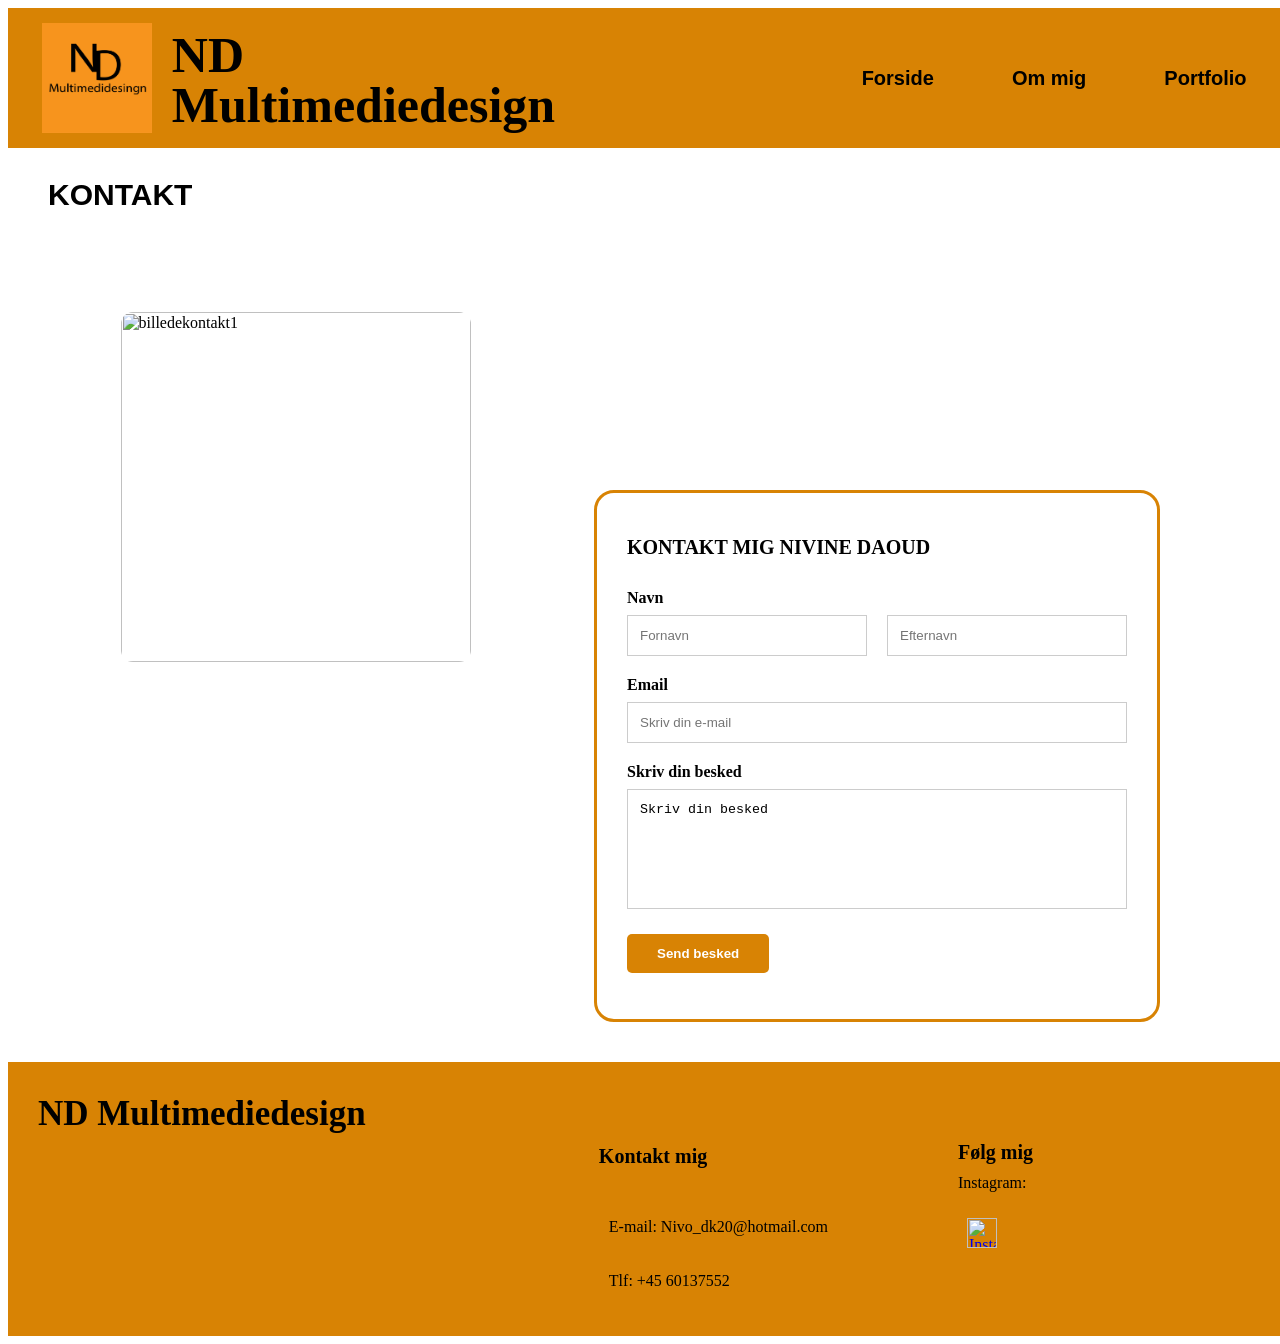
==== Kontakt.html @ e9964dfb "tilfør HTML OG CSS" ====
<html>
<head>
    <meta charset="UTF-8">
    
    <title>Kontakt</title>
    <link rel="stylesheet" href="index.css">
    
</head>
<body>
<div>



  
<div class="box1">


   <img src="logo2.png" alt="logo" class="logo">

<div class="mineOverskrift">

    <h1>ND Multimediedesign</h1>

</div>


    <nav class="menu">
    <a href="index.html">Forside</a>
    <a href="ommig.html">Om mig</a>
    <a href="Portfolio.html">Portfolio</a>
    <a href="Kontakt.html">Kontakt</a>

</nav>


</div>





<div class="textkontakt">
    <h1>KONTAKT </h1>
</div>


<div class="billedekontakt">
  <img src="BILLEDE12.jpg" alt="billedekontakt1" class="billedekontakt1">
</div>

<div class="contact-form">
    <h1>KONTAKT MIG NIVINE DAOUD</h1>

    <form>
        <label>Navn</label>
        <div class="Name-box">
            <input type="text" placeholder="Fornavn">
            <input type="text" placeholder="Efternavn">
        </div>
        

        <label>Email</label>
        <input type="Email" placeholder="Skriv din e-mail">

        <label>Skriv din besked</label>
        <textarea placeholder="">Skriv din besked</textarea>

        
        <button type="Send besked">Send besked</button>
    </form>
</div>


<div class="underfooter">

<div class="underskrifttilforsiden">
    <h1>ND Multimediedesign</h1>
  </div>

  <div class="Kontaktmig">
    <h1>Kontakt mig</h1>
    <p>E-mail: Nivo_dk20@hotmail.com</p>
    <p>Tlf: +45 60137552</p>
  </div>

  <div class="Følgmig">
    <h1>Følg mig</h1>
    <P>Instagram:</P>

    <a href="https://www.instagram.com/nivo.da/" target="_blank">
        <img src="instagramlogo.png" alt="Instagram" class="instagramlogo1">
    </a>
  </div>

</body>
</html>
---- index.css ----
.box1 {
  background-color: rgb(216, 131, 4);
  width: 1425px;
  height: 140px;
  padding: 34px;
  box-sizing: border-box;
  display: flex;
  align-items: center;
  justify-content: space-between;
  
    
}

.logo {
    width: 110px;
    height: auto;
}

.mineoverskrift h1{
    width: 120px;
    margin-left: -190px;
    font-size: 50px;
    padding-top: -55px;
    line-height: 1;
}



.underfooter{
    background-color: rgb(216, 131, 4);
    width: 1380px;
    padding: 30px;
    margin-top: 400px;
    display: flex;
    justify-content: space-between;
    align-items: center;
    flex-wrap: wrap;
    
}


.container{
    display: flex;
    flex-direction: column;
    align-items: center;
    gap: 40px;
}

.menu {
    display: flex;
  justify-content: center;
  gap: 8px;
  padding-left: 220px;
  
  
}


.menu a {
    color: black;
    text-decoration: none;
     font-size: 20px;
     font-family: Arial, sans-serif;
     font-weight: bold;
     margin-left: 70px;
     
    
}



.overskrifttilforsiden h1{
    font-size: 32px;
    margin-left: 80px;
    margin-top: 40px;
   
}


.underskrifttilforsiden{
    text-align: center;
    margin-top: -170px;
}

.underskrifttilforsiden h1{
    font-size: 35px;
    margin: 0;
}


.Kontaktmig h1{
font-size: 20px;
margin-left: 120px;
padding-top: 40px;
}

.Kontaktmig p{
  margin-left: 130px;
  margin-right: 590px;
  padding-top: 20px;
  
  
}



.Følgmig h1{
 font-size: 20px;
margin-left: 920px;
margin-top: -165px;


}


.Følgmig p{
  margin-left: 920px;
  margin-right: 390px;
  margin-top: -20px;


}




.instagramlogo1{ 
    width: 30px;
    margin-left: 929px;
    margin-top: 10px;
    
}





.Tankeboble1 {
  width: 360px;
  margin-top:80px;  
  padding-left: 130px;
  
}


.Tankeboble2 {
  width: 360px;
  margin-top: -190px; 
  margin-right: 400px;
}

.Tankeboble3 {
 width: 360px;
 margin-top: -360px;
 margin-left: 490px;
  
  
  
}


.boble1 p{
 position: absolute;
  top: 200px;
  left: 190px;
 width: 200px;
 font-size: 13px;

    
}

.boble2 p{
position: absolute;
 top: -80px;
 left: 50px;
 width: 230px;
 font-size: 13px;

}


.boble3 p{
    position: absolute;
    top: -260px;
  left: 540px;
   width: 240px;
   font-size: 13px;
 
}


.boble1 {

    position: relative;
}


.boble1 h5 {
    position: absolute;
    top: 150px;
    font-size: 16px;
    margin-left: 180px;
}

.boble2 {

    position: relative;
}

.boble2 h5 {
     position: absolute;
    top: -120px;
    font-size: 16px;
    margin-left: 50px;
}


.boble3 {

    position: relative;
}

.boble3 h5 {
     position: absolute;
    top: -290px;
    font-size: 16px;
    margin-left: 550px;
    
}


.textommigselv h1{
    font-family: Arial, sans-serif;
    font-size: 30px;
    font-weight: bold;
    margin-left: 40px;
    margin-top: 40px;

}

.textommineprojekter h1{
    font-family: Arial, sans-serif;
    font-size: 30px;
    font-weight: bold;
    margin-left: 40px;
    margin-top: 40px;

}



.textkontakt h1{
    font-family: Arial, sans-serif;
    font-size: 30px;
    font-weight: bold;
    margin-left: 40px;
    margin-top: 30px;

}



.oplysningommig{
    width: 745px;
    background-color: white;
    border: 3px solid rgb(216, 131, 4);
    border-radius: 20px;
    padding: 20px;
    box-sizing: border-box;

    margin-left: 25px;
    margin-top: 25px;
}

.oplysningommig h1{
    font-family: Arial, Helvetica, sans-serif;
    font-size: 18px;
    text-align: center;
    margin-bottom: 15px;
   margin-right: 570px;
}

.oplysningommig p{
    font-family: Arial, Helvetica, sans-serif;
    line-height: 1.6;
    font-size: 12px;
    text-align: left;
    margin-top: -10px;
    margin-left: 5px;
}



.oplysningommig2{
    width: 745px;
    background-color: white;
    border: 3px solid rgb(216, 131, 4);
    border-radius: 20px;
    padding: 10px;
    box-sizing: border-box;

    margin-left: 25px;
    margin-top: 25px;
}

.oplysningommig2 h1{
    font-family: Arial, Helvetica, sans-serif;
    font-size: 18px;
    text-align: center;
   margin-right: 446px;
}

.oplysningommig2 p{
    font-family: Arial, Helvetica, sans-serif;
    line-height: 1.6;
    font-size: 12px;
    text-align: left;
    margin-top: -20px;
}


.oplysningommig3{
     width: 745px;
    background-color: white;
    border: 3px solid rgb(216, 131, 4);
    border-radius: 20px;
    padding: 10px;
    box-sizing: border-box;

    margin-left: 25px;
    margin-top: 25px;
}

.oplysningommig3 h1{
    font-family: Arial, Helvetica, sans-serif;
    font-size: 18px;
    text-align: center;
    margin-right: 546px;

}

.oplysningommig3 p{
    font-family: Arial, Helvetica, sans-serif;
    line-height: 1.6;
    font-size: 12px;
    text-align: left;
    margin-top: -20px;
}




.oplysningommig4{
    width: 745px;
    background-color: white;
    border: 3px solid rgb(216, 131, 4);
    border-radius: 20px;
    padding: 10px;
    box-sizing: border-box;

    margin-left: 25px;
    margin-top: 25px;
}

.oplysningommig4 h1{
    font-family: Arial, Helvetica, sans-serif;
    font-size: 18px;
    text-align: center;
   margin-right: 620px;
}

.oplysningommig4 p{
    font-family: Arial, Helvetica, sans-serif;
    line-height: 1.6;
    font-size: 12px;
    text-align: left;
    margin-top: -20px;

}



.oplysningommig5{
    width: 745px;
    background-color: white;
    border: 3px solid rgb(216, 131, 4);
    border-radius: 20px;
    padding: 10px;
    box-sizing: border-box;

    margin-left: 25px;
    margin-top: 25px;
}

.oplysningommig5 h1{
    font-family: Arial, Helvetica, sans-serif;
    font-size: 18px;
    text-align: center;
   margin-right: 620px;
}

.oplysningommig5 p{
    font-family: Arial, Helvetica, sans-serif;
    line-height: 1.6;
    font-size: 12px;
    text-align: left;
    margin-top: -20px;
   
}



.billedeafmig1{
    width: 220px;
    margin-left: 70px;
    margin-top: 30px;
    border-radius: 20px;
    border: 6px solid rgb(216, 131, 4);
}



.OMMINPORTFOLIO p {
  font-family: Helvetica, sans-serif; 
  font-size: 14px;
  line-height: 1.2;
  color: #333;
  font-weight: 300px;
  padding-top: -53px;
  margin-left: 30px;
  width: 1100px;
  
}




.nyheder1{
    width: 180px;
    border-radius: 15px;
    transition: 0.3s;
     border: 3px solid rgb(216, 131, 4);
     margin-left: 120px;
}

.nyheder1:hover{
    transform: scale(1.3);
}




.figma p{
    margin-top: 23px;
    font-size: 13px;
    line-height: 1.2;
    margin-left: 115px;
    font-family: Helvetica, sans-serif;
    width: 330px;
    

}


.nøglering1{
    width: 100px;
    border-radius: 12px;
    transition: 0.3s;
     border: 3px solid rgb(216, 131, 4);
}

.nøglering1:hover{
    transform: scale(1.1);
}

.FABlab{
    position: relative;
    margin-left: 170px;
    margin-top: 30px;
    width: 250px;

   
}

.FABlab p{
    position: relative;
    margin-top: 20px;
    font-size: 13px;
    line-height: 1.2;
    margin-left: -100px;
    font-family: Helvetica, sans-serif;
}


.illustratordesign{
    width: 150px;
    margin-left: 570px;
  
   
}

.billede2{
    width: 130px;
    border-radius: 15px;
    transition: 0.3s;
     border: 3px solid rgb(216, 131, 4);
     margin-top: -490px;
    
    
  
}

.billede2:hover{
    transform: scale(1.3);
   
}

.illustratordesign p{
    margin-top: -340px;
    font-size: 13px;
    line-height: 1.2;
   margin-left: 4px;
   font-family: Helvetica, sans-serif;
   width: 330px;
    
}

.tekst1{
    width: 180px;
    border-radius: 15px;
    transition: 0.3s;
     border: 3px solid rgb(216, 131, 4);
     margin-top: -20px;
   
}

.tekst1:hover{
    transform: scale(1.3);
}

.arbejdemedtekst p{
    margin-top: 20px;
    font-size: 13px;
    line-height: 1.2;
    font-family: Helvetica, sans-serif;
}

.video-projekt{
    margin-left: 550px;
    margin-top: -230px;
    width: 200px;
     
}

.video-projekt video{
    width: 200px;
    border-radius: 15px;
     border: 3px solid rgb(216, 131, 4);
}

.video-projekt p{
    margin-top: 15px;
    font-size: 13px;
    line-height: 1.2;
    margin-left: -40px;
    font-family: Helvetica, sans-serif;
}


.video-projekt1{
    margin-left: 980px;
    margin-top: -420px;
    width: 200px;
}

.video-projekt1 video{
    width: 200px;
    border-radius: 15px;
    margin-top: 220px;
     border: 3px solid rgb(216, 131, 4);
}

.video-projekt1 p{
    margin-top: 15px;
    font-size: 13px;
    line-height: 1.2;
    margin-left: -38px;
    font-family: Helvetica, sans-serif;
}



.arbejdemedtekst{
    margin-left: 120px;
    margin-top: -450px;
    width: 250px;
    margin-left: 1000px;
}



.billedekontakt {
    display: flex;
    justify-content: center;
    margin-top: 100px;
    margin-right: 689px;


}

.billedekontakt1 {
    width: 350px;
    height: auto;
    border-radius: 12px;
    
}



.contact-form {
    width: 500px;
    padding: 30px;
    background: white;
    border: 2px solid black;
    border-radius: 20px;
    position: absolute;
    top: 490px;
    right: 120px;
    border: 3px solid rgb(216, 131, 4);
   
   
}



h1 {
    font-size: 20px;
    margin-bottom: 30px;
}

label {
    display: block;
    margin-top: 20px;
    margin-bottom: 8px;
    font-weight: bold;
}

.name-box {
    display: flex;
    gap: 20px;
}

.name-box input {
    width: 240px;
}

input,
textarea {
    width: 100%;
    padding: 12px;
    border: 1px solid #ccc;
    box-sizing: border-box;
}

textarea {
    height: 120px;
    resize: none;
}

button {
    margin-top: 25px;
    background: rgb(216, 131, 4);
    color: white;
    border: none;
    padding: 12px 30px;
    cursor: pointer;
    border-radius: 5px;
    font-weight: bold;
   
}

button:hover {
    opacity: 0.9;
}





@media (max-width: 768px) {

.box1{
    width: 375px;
    padding: 10px;
    display: flex;
    flex-direction: column;
    align-items: center;
    gap: 10px;
}

.logo{
   width: 90px;
    
}

.mineoverskrift h1{
    font-size: 28px;
    text-align: center;
    margin-top: 0;
    margin-right: 0;
}



.menu{
display:flex;
justify-content:center;
flex-wrap:wrap;
gap:10px;
margin:10px 0;
}

.menu a {
    color: black;
    text-decoration: none;
    font-size: 12px;
    font-family: Arial, sans-serif;
    font-weight: bold;
    white-space: nowrap;
    
}

.overskrifttilforsiden h1{
    font-size: 50px;
    margin-top: 20px;
   margin-left: 130px;
}

.container{
    display: flex;
    flex-direction: column;
    align-items: center;
    gap: 30px;
}

.underfooter{
    background-color: rgb(216, 131, 4);
    width: 1380px;
    padding: 30px;
    margin-top: 1045px;
    display: flex;
    justify-content: space-between;
    align-items: center;
    flex-wrap: wrap;
    
}


.underskrifttilforsiden{
    text-align: center;
    margin-top: -30px;
}

.underskrifttilforsiden h1{
    font-size: 35px;
    margin-left: -270px;
    margin-top: 10px;
}





.Tankeboble1{

    width:180px;
    margin:0 auto;
    padding-left:0;
}


.Tankeboble2{

    width:180px;
    margin:0 auto;
    padding-left:0;
}


.Tankeboble3{

    width:180px;
    margin:0 auto;
    padding-left:0;
}

.boble1{
    position: static;
    display:flex;
    flex-direction:column;
    align-items:center;
    margin:20px auto;
}


.boble2{
    position: static;
    display:flex;
    flex-direction:column;
    align-items:center;
    margin:20px auto;
}
.boble3{
    position: static;
    display:flex;
    flex-direction:column;
    align-items:center;
    margin:20px auto;
}

.boble1 h5{
    position:absolute;
    font-size:12px;
    margin:0;
    top:40px;
    left:50px;
}



.boble2 h5{
    position:absolute;
    font-size:12px;
    margin:0;
    top:40px;
    left:50px;
}


.boble3 h5{
    position:absolute;
    font-size:12px;
    margin:0;
    top:40px;
    left:50px;

}

.boble1 p{
    position:absolute;
    width:110px;
    font-size:8px;
    line-height:1.3;
    top:65px;
    left:35px;
}
.boble2 p{
    position:absolute;
    width:110px;
    font-size:8px;
    line-height:1.3;
    top:65px;
    left:35px;
}
.boble3 p{
    position:absolute;
    width:110px;
    font-size:8px;
    line-height:1.3;
    top:65px;
    left:35px;
}





.textkontakt h1{
    font-size: 30px;
    margin-right: 190px;
    margin-top: 20px;
    text-align: center;

}

.oplysningommig{
    width: 345px;
    background-color: white;
    border: 3px solid rgb(216, 131, 4);
    border-radius: 20px;
    padding: 10px;
    box-sizing: border-box;
     margin-left: 25px;
    margin-top: 25px;
}

.oplysningommig h1{
    font-family: Arial, Helvetica, sans-serif;
    font-size: 18px;
     text-align: center;
    margin-bottom: 15px;
    margin-right: 150px;
}

.oplysningommig p{
    font-family: Arial, Helvetica, sans-serif;
    line-height: 1.6;
    font-size: 12px;
    text-align: left;
    margin-top: 0px;
    margin-left: 5px;
}



.oplysningommig2{
    width: 345px;
    background-color: white;
    border: 3px solid rgb(216, 131, 4);
    border-radius: 20px;
    padding: 10px;
    box-sizing: border-box;
     margin-left: 25px;
    margin-top: 25px;
}

.oplysningommig2 h1{
    font-family: Arial, Helvetica, sans-serif;
    font-size: 18px;
     text-align: center;
    margin-bottom: 15px;
    margin-right: 39px;
}

.oplysningommig2 p{
    font-family: Arial, Helvetica, sans-serif;
    line-height: 1.6;
    font-size: 12px;
    text-align: left;
    margin-top: 0px;
    margin-left: 5px;
}


.oplysningommig3{
    width: 345px;
    background-color: white;
    border: 3px solid rgb(216, 131, 4);
    border-radius: 20px;
    padding: 10px;
    box-sizing: border-box;
     margin-left: 25px;
    margin-top: 25px;
}

.oplysningommig3 h1{
    font-family: Arial, Helvetica, sans-serif;
    font-size: 18px;
     text-align: center;
    margin-bottom: 15px;
    margin-right: 135px;
}

.oplysningommig3 p{
    font-family: Arial, Helvetica, sans-serif;
    line-height: 1.6;
    font-size: 12px;
    text-align: left;
    margin-top: 0px;
    margin-left: 5px;
}



.oplysningommig4{
    width: 345px;
    background-color: white;
    border: 3px solid rgb(216, 131, 4);
    border-radius: 20px;
    padding: 10px;
    box-sizing: border-box;
     margin-left: 25px;
    margin-top: 25px;
}

.oplysningommig4 h1{
    font-family: Arial, Helvetica, sans-serif;
    font-size: 18px;
     text-align: center;
    margin-bottom: 15px;
    margin-right: 165px;
}

.oplysningommig4 p{
    font-family: Arial, Helvetica, sans-serif;
    line-height: 1.6;
    font-size: 12px;
    text-align: left;
    margin-top: 0px;
    margin-left: 5px;
}




.oplysningommig5{
    width: 345px;
    background-color: white;
    border: 3px solid rgb(216, 131, 4);
    border-radius: 20px;
    padding: 10px;
    box-sizing: border-box;
     margin-left: 25px;
    margin-top: 25px;
}

.oplysningommig5 h1{
    font-family: Arial, Helvetica, sans-serif;
    font-size: 18px;
     text-align: center;
    margin-bottom: 15px;
    margin-right: 185px;
}

.oplysningommig5 p{
    font-family: Arial, Helvetica, sans-serif;
    line-height: 1.6;
    font-size: 12px;
    text-align: left;
    margin-top: 0px;
    margin-left: 5px;
}



.billedeafmig1{
    width: 220px;
    margin-left: 70px;
    margin-top: 30px;
    border-radius: 20px;
    border: 6px solid rgb(216, 131, 4);
}




.overskrifttilforsiden h1{
    font-size: 32px;
    line-height: 1.1;
    margin-top: 40px;
    text-align: center;
}

.textommigselv h1{
    font-size: 30px;
    margin-top: 20px;
    margin-right: 380px;
}

.textommineprojekter h1{
    font-size: 30px;
     margin-top: 20px;
    text-align: center;
    margin-right: 250px;
}


.OMMINPORTFOLIO p {
  font-family: Helvetica, sans-serif; 
  font-size: 14px;
  line-height: 1.5;
  color: #333;
  padding-top: 20px;
  margin-left: auto;
  margin-right: auto;
  width: 590px;
  text-align: center;
  
}

.nyheder1{
    width: 170px;
    border-radius: 15px;
    transition: 0.3s;
     border: 3px solid rgb(216, 131, 4);
     margin-left: 66px;
     display: block;
}

.nyheder1:hover{
    transform: scale(1.1);
}



.figma p{
    margin-top: 20px;
    font-size: 13px;
    line-height: 1.5;
    margin-left: 10px;
    font-family: Helvetica, sans-serif;
   width: 330px;
    text-align: center;
    

}


.nøglering1{
   width: 130px;
    border-radius: 12px;
    transition: 0.3s;
    margin-left: -160px;
    display: block;
     border: 3px solid rgb(216, 131, 4);
}

.nøglering1:hover{
    transform: scale(1.1);
}


.FABlab{
    position: relative;
    margin-left: auto;
    margin-right: auto;
    margin-top: 30px;
    width: 170px;
    
   
}

.FABlab p{
    position: relative;
    margin-top: 20px;
    font-size: 13px;
    line-height: 1.5;
    margin-left: -220px;
    font-family: Helvetica, sans-serif;
    text-align: center;
    width: 320px;
}


.illustratordesign{
    width: 170px;
    margin-top: -570px;
    margin-left: 430px;
   
}

.billede2{
   width: 130px;
    border-radius: 15px;
     border: 3px solid rgb(216, 131, 4);
    display: block;

 
     
    
    
    
  
}

.billede2:hover{
    transform: scale(1.1);
   
}

.illustratordesign p{
    margin-top: 20px;
    font-size: 13px;
    line-height: 1.5;
   margin-left: -60px;
   font-family: Helvetica, sans-serif;
   width: 270px;
   text-align: center;
    
}


.video-projekt{
    margin-left: 390px;
    margin-top: 50px;
    width: 150px;
     
}

.video-projekt video{
   width: 170px;
    border-radius: 15px;
     border: 3px solid rgb(216, 131, 4);
}

.video-projekt p{
    margin-top: 15px;
    font-size: 13px;
    line-height: 1.5;
    margin-left: -35px;
    margin-right: -40px;
    text-align: center;
    font-family: Helvetica, sans-serif;
}



.video-projekt1{
    margin-left: 390px;
    margin-top: 30px;
    width: 170px;
}

.video-projekt1 video{
    width: 170px;
    border-radius: 15px;
    border: 3px solid rgb(216, 131, 4);
}

.video-projekt1 p{
    margin-top: 15px;
    font-size: 13px;
    line-height: 1.5;
    margin-left: -35px;
    font-family: Helvetica, sans-serif;
    text-align: center;
}





.arbejdemedtekst{
    margin-left: 55px;
    margin-top:-190px;
    width: 170px;
}

.tekst1{
    width: 170px;
     border-radius: 15px;
    transition: 0.3s;
    border: 3px solid rgb(216, 131, 4);
    display: block;

}

.tekst1:hover{
    transform: scale(1.1);
}

.arbejdemedtekst p{
    margin-top:15px;
    font-size: 13px;
    line-height: 1.5;
    margin-left: -30px;
    font-family: Helvetica, sans-serif;
    text-align: center;
    width: 220px;
}



.billedekontakt{
    display: flex;
    justify-content: center;
    margin-top: 40px;
    margin-right: 390px;
}

.billedekontakt1{
    width: 200px;
    border-radius: 12px;
}



 .contact-form {
        width: 380px;
        position: static;
        margin-left: 250px;
        padding: 20px;
        border-radius: 20px;
        border: 2px solid rgb (216,131,4);
        box-sizing: border-box;
    }


 .name-box {
        flex-direction: column;
        display: flex;
        gap: 10px;
    }




.name-box input {
    width: 330px;

}


input,
textarea {
    width: 330px;
    box-sizing: border-box;
    
    
}



h1 {
    font-size: 18px;
    text-align: center;
    margin-right: -18px;

}


label {
    display: block;
    margin-top: 20px;
    margin-bottom: 8px;
    font-weight: bold;
}




textarea {
    height: 100px;
    resize: none;
}

button {
    margin-top: 25px;
    background: rgb(216, 131, 4);
    color: rgba(249, 245, 245, 0.846);
    border: none;
    padding: 12px 30px;
    cursor: pointer;
    border-radius: 5px;
    font-weight: bold;
    width: 160px;
   
}

button:hover {
    opacity: 0.9;
}





.Kontaktmig{
    text-align: center;
    margin-top: 20px;
}

.Kontaktmig h1{
    font-size: 18px;
    margin: 0;
    padding-top: 10px;
}

.Kontaktmig p{
    font-size: 14px;
    margin: 8px 0;
    padding-top: 0;
}

.Følgmig{
    text-align: center;
    top: -95px;
    left: 250px;
    position: relative;
}

.Følgmig h1{
    font-size: 18px;
    margin: 0;
}

.Følgmig p{
    font-size: 14px;
    margin: 10px 0;
}

.instagramlogo1{ 
    width: 30px;
    display: block;
    margin-left: auto;
    margin-right: auto;
     margin-top: 10px;
}



}
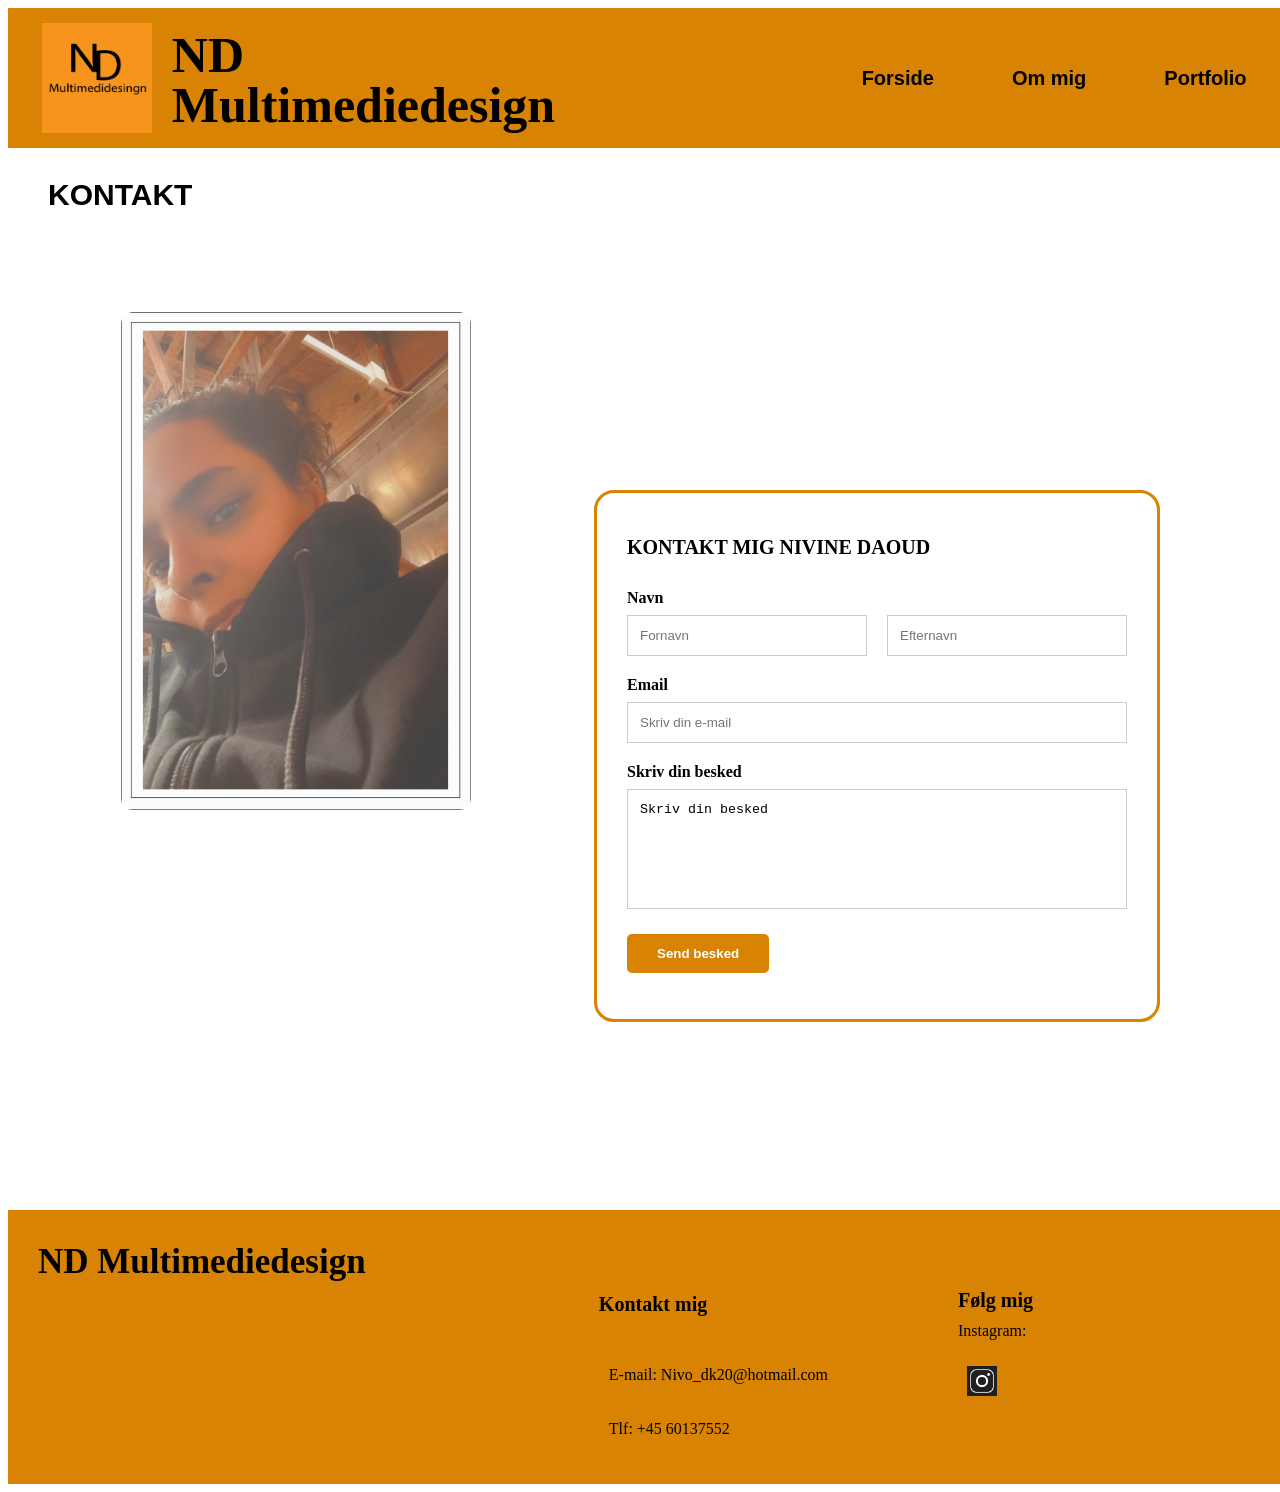
==== commit 7092550b: "lav mobile responsive" ====
--- a/Kontakt.html
+++ b/Kontakt.html
@@ -1,7 +1,7 @@
 <html>
 <head>
     <meta charset="UTF-8">
-    
+    <meta name="viewport" content="width=device-width, initial-scale=1.0">
     <title>Kontakt</title>
     <link rel="stylesheet" href="index.css">
     
--- a/index.css
+++ b/index.css
@@ -1,1402 +1,905 @@
 .box1 {
-  background-color: rgb(216, 131, 4);
-  width: 1425px;
-  height: 140px;
-  padding: 34px;
-  box-sizing: border-box;
-  display: flex;
-  align-items: center;
-  justify-content: space-between;
-  
-    
+	background-color: rgb(216, 131, 4);
+	width: 1425px;
+	height: 140px;
+	padding: 34px;
+	box-sizing: border-box;
+	display: flex;
+	align-items: center;
+	justify-content: space-between;
 }
 
 .logo {
-    width: 110px;
-    height: auto;
-}
-
-.mineoverskrift h1{
-    width: 120px;
-    margin-left: -190px;
-    font-size: 50px;
-    padding-top: -55px;
-    line-height: 1;
-}
-
-
-
-.underfooter{
-    background-color: rgb(216, 131, 4);
-    width: 1380px;
-    padding: 30px;
-    margin-top: 400px;
-    display: flex;
-    justify-content: space-between;
-    align-items: center;
-    flex-wrap: wrap;
-    
-}
-
-
-.container{
-    display: flex;
-    flex-direction: column;
-    align-items: center;
-    gap: 40px;
+	width: 110px;
+	height: auto;
+}
+
+.mineoverskrift h1 {
+	width: 120px;
+	margin-left: -190px;
+	font-size: 50px;
+	padding-top: -55px;
+	line-height: 1;
+}
+
+.underfooter {
+	background-color: rgb(216, 131, 4);
+	width: 1380px;
+	padding: 30px;
+	margin-top: 400px;
+	display: flex;
+	justify-content: space-between;
+	align-items: center;
+	flex-wrap: wrap;
+}
+
+.container {
+	display: flex;
+	flex-direction: column;
+	align-items: center;
+	gap: 40px;
 }
 
 .menu {
-    display: flex;
-  justify-content: center;
-  gap: 8px;
-  padding-left: 220px;
-  
-  
-}
-
+	display: flex;
+	justify-content: center;
+	gap: 8px;
+	padding-left: 220px;
+}
 
 .menu a {
-    color: black;
-    text-decoration: none;
-     font-size: 20px;
-     font-family: Arial, sans-serif;
-     font-weight: bold;
-     margin-left: 70px;
-     
-    
-}
-
-
-
-.overskrifttilforsiden h1{
-    font-size: 32px;
-    margin-left: 80px;
-    margin-top: 40px;
-   
-}
-
-
-.underskrifttilforsiden{
-    text-align: center;
-    margin-top: -170px;
-}
-
-.underskrifttilforsiden h1{
-    font-size: 35px;
-    margin: 0;
-}
-
-
-.Kontaktmig h1{
-font-size: 20px;
-margin-left: 120px;
-padding-top: 40px;
-}
-
-.Kontaktmig p{
-  margin-left: 130px;
-  margin-right: 590px;
-  padding-top: 20px;
-  
-  
-}
-
-
-
-.Følgmig h1{
- font-size: 20px;
-margin-left: 920px;
-margin-top: -165px;
-
-
-}
-
-
-.Følgmig p{
-  margin-left: 920px;
-  margin-right: 390px;
-  margin-top: -20px;
-
-
-}
-
-
-
-
-.instagramlogo1{ 
-    width: 30px;
-    margin-left: 929px;
-    margin-top: 10px;
-    
-}
-
-
-
-
+	color: black;
+	text-decoration: none;
+	font-size: 20px;
+	font-family: Arial, sans-serif;
+	font-weight: bold;
+	margin-left: 70px;
+}
+
+.overskrifttilforsiden h1 {
+	font-size: 32px;
+	margin-left: 80px;
+	margin-top: 40px;
+}
+
+.underskrifttilforsiden {
+	text-align: center;
+	margin-top: -170px;
+}
+
+.underskrifttilforsiden h1 {
+	font-size: 35px;
+	margin: 0;
+}
+
+.Kontaktmig h1 {
+	font-size: 20px;
+	margin-left: 120px;
+	padding-top: 40px;
+}
+
+.Kontaktmig p {
+	margin-left: 130px;
+	margin-right: 590px;
+	padding-top: 20px;
+}
+
+.Følgmig h1 {
+	font-size: 20px;
+	margin-left: 920px;
+	margin-top: -165px;
+}
+
+.Følgmig p {
+	margin-left: 920px;
+	margin-right: 390px;
+	margin-top: -20px;
+}
+
+.instagramlogo1 {
+	width: 30px;
+	margin-left: 929px;
+	margin-top: 10px;
+}
 
 .Tankeboble1 {
-  width: 360px;
-  margin-top:80px;  
-  padding-left: 130px;
-  
-}
-
+	width: 360px;
+	margin-top: 80px;
+	padding-left: 130px;
+}
 
 .Tankeboble2 {
-  width: 360px;
-  margin-top: -190px; 
-  margin-right: 400px;
+	width: 360px;
+	margin-top: -190px;
+	margin-right: 400px;
 }
 
 .Tankeboble3 {
- width: 360px;
- margin-top: -360px;
- margin-left: 490px;
-  
-  
-  
-}
-
-
-.boble1 p{
- position: absolute;
-  top: 200px;
-  left: 190px;
- width: 200px;
- font-size: 13px;
-
-    
-}
-
-.boble2 p{
-position: absolute;
- top: -80px;
- left: 50px;
- width: 230px;
- font-size: 13px;
-
-}
-
-
-.boble3 p{
-    position: absolute;
-    top: -260px;
-  left: 540px;
-   width: 240px;
-   font-size: 13px;
- 
-}
-
+	width: 360px;
+	margin-top: -360px;
+	margin-left: 490px;
+}
+
+.boble1 p {
+	position: absolute;
+	top: 200px;
+	left: 190px;
+	width: 200px;
+	font-size: 13px;
+}
+
+.boble2 p {
+	position: absolute;
+	top: -80px;
+	left: 50px;
+	width: 230px;
+	font-size: 13px;
+}
+
+.boble3 p {
+	position: absolute;
+	top: -260px;
+	left: 540px;
+	width: 240px;
+	font-size: 13px;
+}
 
 .boble1 {
-
-    position: relative;
-}
-
+	position: relative;
+}
 
 .boble1 h5 {
-    position: absolute;
-    top: 150px;
-    font-size: 16px;
-    margin-left: 180px;
+	position: absolute;
+	top: 150px;
+	font-size: 16px;
+	margin-left: 180px;
 }
 
 .boble2 {
-
-    position: relative;
+	position: relative;
 }
 
 .boble2 h5 {
-     position: absolute;
-    top: -120px;
-    font-size: 16px;
-    margin-left: 50px;
-}
-
+	position: absolute;
+	top: -120px;
+	font-size: 16px;
+	margin-left: 50px;
+}
 
 .boble3 {
-
-    position: relative;
+	position: relative;
 }
 
 .boble3 h5 {
-     position: absolute;
-    top: -290px;
-    font-size: 16px;
-    margin-left: 550px;
-    
-}
-
-
-.textommigselv h1{
-    font-family: Arial, sans-serif;
-    font-size: 30px;
-    font-weight: bold;
-    margin-left: 40px;
-    margin-top: 40px;
-
-}
-
-.textommineprojekter h1{
-    font-family: Arial, sans-serif;
-    font-size: 30px;
-    font-weight: bold;
-    margin-left: 40px;
-    margin-top: 40px;
-
-}
-
-
-
-.textkontakt h1{
-    font-family: Arial, sans-serif;
-    font-size: 30px;
-    font-weight: bold;
-    margin-left: 40px;
-    margin-top: 30px;
-
-}
-
-
-
-.oplysningommig{
-    width: 745px;
-    background-color: white;
-    border: 3px solid rgb(216, 131, 4);
-    border-radius: 20px;
-    padding: 20px;
-    box-sizing: border-box;
-
-    margin-left: 25px;
-    margin-top: 25px;
-}
-
-.oplysningommig h1{
-    font-family: Arial, Helvetica, sans-serif;
-    font-size: 18px;
-    text-align: center;
-    margin-bottom: 15px;
-   margin-right: 570px;
-}
-
-.oplysningommig p{
-    font-family: Arial, Helvetica, sans-serif;
-    line-height: 1.6;
-    font-size: 12px;
-    text-align: left;
-    margin-top: -10px;
-    margin-left: 5px;
-}
-
-
-
-.oplysningommig2{
-    width: 745px;
-    background-color: white;
-    border: 3px solid rgb(216, 131, 4);
-    border-radius: 20px;
-    padding: 10px;
-    box-sizing: border-box;
-
-    margin-left: 25px;
-    margin-top: 25px;
-}
-
-.oplysningommig2 h1{
-    font-family: Arial, Helvetica, sans-serif;
-    font-size: 18px;
-    text-align: center;
-   margin-right: 446px;
-}
-
-.oplysningommig2 p{
-    font-family: Arial, Helvetica, sans-serif;
-    line-height: 1.6;
-    font-size: 12px;
-    text-align: left;
-    margin-top: -20px;
-}
-
-
-.oplysningommig3{
-     width: 745px;
-    background-color: white;
-    border: 3px solid rgb(216, 131, 4);
-    border-radius: 20px;
-    padding: 10px;
-    box-sizing: border-box;
-
-    margin-left: 25px;
-    margin-top: 25px;
-}
-
-.oplysningommig3 h1{
-    font-family: Arial, Helvetica, sans-serif;
-    font-size: 18px;
-    text-align: center;
-    margin-right: 546px;
-
-}
-
-.oplysningommig3 p{
-    font-family: Arial, Helvetica, sans-serif;
-    line-height: 1.6;
-    font-size: 12px;
-    text-align: left;
-    margin-top: -20px;
-}
-
-
-
-
-.oplysningommig4{
-    width: 745px;
-    background-color: white;
-    border: 3px solid rgb(216, 131, 4);
-    border-radius: 20px;
-    padding: 10px;
-    box-sizing: border-box;
-
-    margin-left: 25px;
-    margin-top: 25px;
-}
-
-.oplysningommig4 h1{
-    font-family: Arial, Helvetica, sans-serif;
-    font-size: 18px;
-    text-align: center;
-   margin-right: 620px;
-}
-
-.oplysningommig4 p{
-    font-family: Arial, Helvetica, sans-serif;
-    line-height: 1.6;
-    font-size: 12px;
-    text-align: left;
-    margin-top: -20px;
-
-}
-
-
-
-.oplysningommig5{
-    width: 745px;
-    background-color: white;
-    border: 3px solid rgb(216, 131, 4);
-    border-radius: 20px;
-    padding: 10px;
-    box-sizing: border-box;
-
-    margin-left: 25px;
-    margin-top: 25px;
-}
-
-.oplysningommig5 h1{
-    font-family: Arial, Helvetica, sans-serif;
-    font-size: 18px;
-    text-align: center;
-   margin-right: 620px;
-}
-
-.oplysningommig5 p{
-    font-family: Arial, Helvetica, sans-serif;
-    line-height: 1.6;
-    font-size: 12px;
-    text-align: left;
-    margin-top: -20px;
-   
-}
-
-
-
-.billedeafmig1{
-    width: 220px;
-    margin-left: 70px;
-    margin-top: 30px;
-    border-radius: 20px;
-    border: 6px solid rgb(216, 131, 4);
-}
-
-
+	position: absolute;
+	top: -290px;
+	font-size: 16px;
+	margin-left: 550px;
+}
+
+.textommigselv h1 {
+	font-family: Arial, sans-serif;
+	font-size: 30px;
+	font-weight: bold;
+	margin-left: 40px;
+	margin-top: 40px;
+}
+
+.textommineprojekter h1 {
+	font-family: Arial, sans-serif;
+	font-size: 30px;
+	font-weight: bold;
+	margin-left: 40px;
+	margin-top: 40px;
+}
+
+.textkontakt h1 {
+	font-family: Arial, sans-serif;
+	font-size: 30px;
+	font-weight: bold;
+	margin-left: 40px;
+	margin-top: 30px;
+}
+
+.oplysningommig {
+	width: 745px;
+	background-color: white;
+	border: 3px solid rgb(216, 131, 4);
+	border-radius: 20px;
+	padding: 20px;
+	box-sizing: border-box;
+
+	margin-left: 25px;
+	margin-top: 25px;
+}
+
+.oplysningommig h1 {
+	font-family: Arial, Helvetica, sans-serif;
+	font-size: 18px;
+	text-align: center;
+	margin-bottom: 15px;
+	margin-right: 570px;
+}
+
+.oplysningommig p {
+	font-family: Arial, Helvetica, sans-serif;
+	line-height: 1.6;
+	font-size: 12px;
+	text-align: left;
+	margin-top: -10px;
+	margin-left: 5px;
+}
+
+.oplysningommig2 {
+	width: 745px;
+	background-color: white;
+	border: 3px solid rgb(216, 131, 4);
+	border-radius: 20px;
+	padding: 10px;
+	box-sizing: border-box;
+
+	margin-left: 25px;
+	margin-top: 25px;
+}
+
+.oplysningommig2 h1 {
+	font-family: Arial, Helvetica, sans-serif;
+	font-size: 18px;
+	text-align: center;
+	margin-right: 446px;
+}
+
+.oplysningommig2 p {
+	font-family: Arial, Helvetica, sans-serif;
+	line-height: 1.6;
+	font-size: 12px;
+	text-align: left;
+	margin-top: -20px;
+}
+
+.oplysningommig3 {
+	width: 745px;
+	background-color: white;
+	border: 3px solid rgb(216, 131, 4);
+	border-radius: 20px;
+	padding: 10px;
+	box-sizing: border-box;
+
+	margin-left: 25px;
+	margin-top: 25px;
+}
+
+.oplysningommig3 h1 {
+	font-family: Arial, Helvetica, sans-serif;
+	font-size: 18px;
+	text-align: center;
+	margin-right: 546px;
+}
+
+.oplysningommig3 p {
+	font-family: Arial, Helvetica, sans-serif;
+	line-height: 1.6;
+	font-size: 12px;
+	text-align: left;
+	margin-top: -20px;
+}
+
+.oplysningommig4 {
+	width: 745px;
+	background-color: white;
+	border: 3px solid rgb(216, 131, 4);
+	border-radius: 20px;
+	padding: 10px;
+	box-sizing: border-box;
+
+	margin-left: 25px;
+	margin-top: 25px;
+}
+
+.oplysningommig4 h1 {
+	font-family: Arial, Helvetica, sans-serif;
+	font-size: 18px;
+	text-align: center;
+	margin-right: 620px;
+}
+
+.oplysningommig4 p {
+	font-family: Arial, Helvetica, sans-serif;
+	line-height: 1.6;
+	font-size: 12px;
+	text-align: left;
+	margin-top: -20px;
+}
+
+.oplysningommig5 {
+	width: 745px;
+	background-color: white;
+	border: 3px solid rgb(216, 131, 4);
+	border-radius: 20px;
+	padding: 10px;
+	box-sizing: border-box;
+
+	margin-left: 25px;
+	margin-top: 25px;
+}
+
+.oplysningommig5 h1 {
+	font-family: Arial, Helvetica, sans-serif;
+	font-size: 18px;
+	text-align: center;
+	margin-right: 620px;
+}
+
+.oplysningommig5 p {
+	font-family: Arial, Helvetica, sans-serif;
+	line-height: 1.6;
+	font-size: 12px;
+	text-align: left;
+	margin-top: -20px;
+}
+
+.billedeafmig1 {
+	width: 220px;
+	margin-left: 70px;
+	margin-top: 30px;
+	border-radius: 20px;
+	border: 6px solid rgb(216, 131, 4);
+}
 
 .OMMINPORTFOLIO p {
-  font-family: Helvetica, sans-serif; 
-  font-size: 14px;
-  line-height: 1.2;
-  color: #333;
-  font-weight: 300px;
-  padding-top: -53px;
-  margin-left: 30px;
-  width: 1100px;
-  
-}
-
-
-
-
-.nyheder1{
-    width: 180px;
-    border-radius: 15px;
-    transition: 0.3s;
-     border: 3px solid rgb(216, 131, 4);
-     margin-left: 120px;
-}
-
-.nyheder1:hover{
-    transform: scale(1.3);
-}
-
-
-
-
-.figma p{
-    margin-top: 23px;
-    font-size: 13px;
-    line-height: 1.2;
-    margin-left: 115px;
-    font-family: Helvetica, sans-serif;
-    width: 330px;
-    
-
-}
-
-
-.nøglering1{
-    width: 100px;
-    border-radius: 12px;
-    transition: 0.3s;
-     border: 3px solid rgb(216, 131, 4);
-}
-
-.nøglering1:hover{
-    transform: scale(1.1);
-}
-
-.FABlab{
-    position: relative;
-    margin-left: 170px;
-    margin-top: 30px;
-    width: 250px;
-
-   
-}
-
-.FABlab p{
-    position: relative;
-    margin-top: 20px;
-    font-size: 13px;
-    line-height: 1.2;
-    margin-left: -100px;
-    font-family: Helvetica, sans-serif;
-}
-
-
-.illustratordesign{
-    width: 150px;
-    margin-left: 570px;
-  
-   
-}
-
-.billede2{
-    width: 130px;
-    border-radius: 15px;
-    transition: 0.3s;
-     border: 3px solid rgb(216, 131, 4);
-     margin-top: -490px;
-    
-    
-  
-}
-
-.billede2:hover{
-    transform: scale(1.3);
-   
-}
-
-.illustratordesign p{
-    margin-top: -340px;
-    font-size: 13px;
-    line-height: 1.2;
-   margin-left: 4px;
-   font-family: Helvetica, sans-serif;
-   width: 330px;
-    
-}
-
-.tekst1{
-    width: 180px;
-    border-radius: 15px;
-    transition: 0.3s;
-     border: 3px solid rgb(216, 131, 4);
-     margin-top: -20px;
-   
-}
-
-.tekst1:hover{
-    transform: scale(1.3);
-}
-
-.arbejdemedtekst p{
-    margin-top: 20px;
-    font-size: 13px;
-    line-height: 1.2;
-    font-family: Helvetica, sans-serif;
-}
-
-.video-projekt{
-    margin-left: 550px;
-    margin-top: -230px;
-    width: 200px;
-     
-}
-
-.video-projekt video{
-    width: 200px;
-    border-radius: 15px;
-     border: 3px solid rgb(216, 131, 4);
-}
-
-.video-projekt p{
-    margin-top: 15px;
-    font-size: 13px;
-    line-height: 1.2;
-    margin-left: -40px;
-    font-family: Helvetica, sans-serif;
-}
-
-
-.video-projekt1{
-    margin-left: 980px;
-    margin-top: -420px;
-    width: 200px;
-}
-
-.video-projekt1 video{
-    width: 200px;
-    border-radius: 15px;
-    margin-top: 220px;
-     border: 3px solid rgb(216, 131, 4);
-}
-
-.video-projekt1 p{
-    margin-top: 15px;
-    font-size: 13px;
-    line-height: 1.2;
-    margin-left: -38px;
-    font-family: Helvetica, sans-serif;
-}
-
-
-
-.arbejdemedtekst{
-    margin-left: 120px;
-    margin-top: -450px;
-    width: 250px;
-    margin-left: 1000px;
-}
-
-
+	font-family: Helvetica, sans-serif;
+	font-size: 14px;
+	line-height: 1.2;
+	color: #333;
+	font-weight: 300px;
+	padding-top: -53px;
+	margin-left: 30px;
+	width: 1100px;
+}
+
+.nyheder1 {
+	width: 180px;
+	border-radius: 15px;
+	transition: 0.3s;
+	border: 3px solid rgb(216, 131, 4);
+	margin-left: 120px;
+}
+
+.nyheder1:hover {
+	transform: scale(1.3);
+}
+
+.figma p {
+	margin-top: 23px;
+	font-size: 13px;
+	line-height: 1.2;
+	margin-left: 115px;
+	font-family: Helvetica, sans-serif;
+	width: 330px;
+}
+
+.nøglering1 {
+	width: 100px;
+	border-radius: 12px;
+	transition: 0.3s;
+	border: 3px solid rgb(216, 131, 4);
+}
+
+.nøglering1:hover {
+	transform: scale(1.1);
+}
+
+.FABlab {
+	position: relative;
+	margin-left: 170px;
+	margin-top: 30px;
+	width: 250px;
+}
+
+.FABlab p {
+	position: relative;
+	margin-top: 20px;
+	font-size: 13px;
+	line-height: 1.2;
+	margin-left: -100px;
+	font-family: Helvetica, sans-serif;
+}
+
+.illustratordesign {
+	width: 150px;
+	margin-left: 570px;
+}
+
+.billede2 {
+	width: 130px;
+	border-radius: 15px;
+	transition: 0.3s;
+	border: 3px solid rgb(216, 131, 4);
+	margin-top: -490px;
+}
+
+.billede2:hover {
+	transform: scale(1.3);
+}
+
+.illustratordesign p {
+	margin-top: -340px;
+	font-size: 13px;
+	line-height: 1.2;
+	margin-left: 4px;
+	font-family: Helvetica, sans-serif;
+	width: 330px;
+}
+
+.tekst1 {
+	width: 180px;
+	border-radius: 15px;
+	transition: 0.3s;
+	border: 3px solid rgb(216, 131, 4);
+	margin-top: -20px;
+}
+
+.tekst1:hover {
+	transform: scale(1.3);
+}
+
+.arbejdemedtekst p {
+	margin-top: 20px;
+	font-size: 13px;
+	line-height: 1.2;
+	font-family: Helvetica, sans-serif;
+}
+
+.video-projekt {
+	margin-left: 550px;
+	margin-top: -230px;
+	width: 200px;
+}
+
+.video-projekt video {
+	width: 200px;
+	border-radius: 15px;
+	border: 3px solid rgb(216, 131, 4);
+}
+
+.video-projekt p {
+	margin-top: 15px;
+	font-size: 13px;
+	line-height: 1.2;
+	margin-left: -40px;
+	font-family: Helvetica, sans-serif;
+}
+
+.video-projekt1 {
+	margin-left: 980px;
+	margin-top: -420px;
+	width: 200px;
+}
+
+.video-projekt1 video {
+	width: 200px;
+	border-radius: 15px;
+	margin-top: 220px;
+	border: 3px solid rgb(216, 131, 4);
+}
+
+.video-projekt1 p {
+	margin-top: 15px;
+	font-size: 13px;
+	line-height: 1.2;
+	margin-left: -38px;
+	font-family: Helvetica, sans-serif;
+}
+
+.arbejdemedtekst {
+	margin-left: 120px;
+	margin-top: -450px;
+	width: 250px;
+	margin-left: 1000px;
+}
 
 .billedekontakt {
-    display: flex;
-    justify-content: center;
-    margin-top: 100px;
-    margin-right: 689px;
-
-
+	display: flex;
+	justify-content: center;
+	margin-top: 100px;
+	margin-right: 689px;
 }
 
 .billedekontakt1 {
-    width: 350px;
-    height: auto;
-    border-radius: 12px;
-    
-}
-
-
+	width: 350px;
+	height: auto;
+	border-radius: 12px;
+}
 
 .contact-form {
-    width: 500px;
-    padding: 30px;
-    background: white;
-    border: 2px solid black;
-    border-radius: 20px;
-    position: absolute;
-    top: 490px;
-    right: 120px;
-    border: 3px solid rgb(216, 131, 4);
-   
-   
-}
-
-
+	width: 500px;
+	padding: 30px;
+	background: white;
+	border: 2px solid black;
+	border-radius: 20px;
+	position: absolute;
+	top: 490px;
+	right: 120px;
+	border: 3px solid rgb(216, 131, 4);
+}
 
 h1 {
-    font-size: 20px;
-    margin-bottom: 30px;
+	font-size: 20px;
+	margin-bottom: 30px;
 }
 
 label {
-    display: block;
-    margin-top: 20px;
-    margin-bottom: 8px;
-    font-weight: bold;
+	display: block;
+	margin-top: 20px;
+	margin-bottom: 8px;
+	font-weight: bold;
 }
 
 .name-box {
-    display: flex;
-    gap: 20px;
+	display: flex;
+	gap: 20px;
 }
 
 .name-box input {
-    width: 240px;
+	width: 240px;
 }
 
 input,
 textarea {
-    width: 100%;
-    padding: 12px;
-    border: 1px solid #ccc;
-    box-sizing: border-box;
+	width: 100%;
+	padding: 12px;
+	border: 1px solid #ccc;
+	box-sizing: border-box;
 }
 
 textarea {
-    height: 120px;
-    resize: none;
+	height: 120px;
+	resize: none;
 }
 
 button {
-    margin-top: 25px;
-    background: rgb(216, 131, 4);
-    color: white;
-    border: none;
-    padding: 12px 30px;
-    cursor: pointer;
-    border-radius: 5px;
-    font-weight: bold;
-   
+	margin-top: 25px;
+	background: rgb(216, 131, 4);
+	color: white;
+	border: none;
+	padding: 12px 30px;
+	cursor: pointer;
+	border-radius: 5px;
+	font-weight: bold;
 }
 
 button:hover {
-    opacity: 0.9;
-}
-
-
-
-
+	opacity: 0.9;
+}
+
+/* mobile responsive */
+@media (max-width: 1024px) {
+	.box1 {
+		width: 100%;
+		height: auto;
+		flex-wrap: wrap;
+		gap: 10px;
+		padding: 15px;
+	}
+
+	.menu {
+		width: 100%;
+		padding-left: 0;
+		justify-content: flex-start;
+		flex-wrap: wrap;
+		gap: 5px;
+	}
+
+	.menu a {
+		margin-left: 15px;
+		font-size: 16px;
+	}
+
+	.mineoverskrift h1 {
+		margin-left: 0;
+		font-size: 24px;
+	}
+
+	.underfooter {
+		width: 100%;
+		flex-direction: row;
+		flex-wrap: wrap;
+		gap: 20px;
+		padding: 20px;
+		margin-top: 40px;
+	}
+
+	.underskrifttilforsiden {
+		width: 100%;
+		margin-top: 0;
+	}
+
+	.Kontaktmig h1,
+	.Følgmig h1 {
+		margin-left: 0;
+		padding-top: 0;
+	}
+
+	.Kontaktmig p {
+		margin-left: 0;
+		margin-right: 0;
+		padding-top: 8px;
+	}
+
+	.Følgmig h1 {
+		margin-top: 0;
+	}
+
+	.Følgmig p {
+		margin-left: 0;
+		margin-right: 0;
+	}
+
+	.instagramlogo1 {
+		margin-left: 0;
+	}
+
+	.container {
+		width: 100%;
+		padding: 20px;
+		gap: 20px;
+	}
+
+	.overskrifttilforsiden h1 {
+		font-size: 24px;
+		margin-left: 0;
+		text-align: center;
+	}
+
+	.boble1,
+	.boble2,
+	.boble3 {
+		position: static;
+		display: flex;
+		flex-direction: column;
+		align-items: center;
+		text-align: center;
+		padding: 20px;
+	}
+
+	.boble1 p,
+	.boble2 p,
+	.boble3 p {
+		position: static;
+		width: 100%;
+		font-size: 14px;
+		padding: 0 10px;
+	}
+
+	.boble1 h5,
+	.boble2 h5,
+	.boble3 h5 {
+		position: static;
+		margin: 10px 0;
+		font-size: 16px;
+	}
+
+	.tankeboble1,
+	.tankeboble2,
+	.tankeboble3 {
+		width: 100%;
+		max-width: 300px;
+		margin: 0 auto;
+	}
+
+	.bobler-grid {
+		display: grid;
+		grid-template-columns: repeat(2, 1fr);
+		gap: 20px;
+		width: 100%;
+	}
+
+	.textommigselv h1 {
+		margin-left: 0;
+		font-size: 22px;
+		text-align: center;
+	}
+
+	.billedeafmig1 {
+		width: 160px;
+		margin-left: 0;
+		display: block;
+		margin: 20px auto;
+	}
+
+	.oplysningommig,
+	.oplysningommig2,
+	.oplysningommig3,
+	.oplysningommig4,
+	.oplysningommig5 {
+		width: 100%;
+		margin-left: 0;
+		box-sizing: border-box;
+	}
+
+	.oplysningommig h1,
+	.oplysningommig2 h1,
+	.oplysningommig3 h1,
+	.oplysningommig4 h1,
+	.oplysningommig5 h1 {
+		margin-right: 0;
+		text-align: left;
+	}
+
+	.oplysningommig p,
+	.oplysningommig2 p,
+	.oplysningommig3 p,
+	.oplysningommig4 p,
+	.oplysningommig5 p {
+		margin-top: 8px;
+		font-size: 13px;
+	}
+
+	/* PORTFOLIO */
+	.textommineprojekter h1 {
+		margin-left: 0;
+		font-size: 22px;
+		text-align: center;
+	}
+
+	.OMMINPORTFOLIO p {
+		width: 100%;
+		margin-left: 0;
+		padding: 0 15px;
+		box-sizing: border-box;
+	}
+
+	.figma,
+	.FABlab,
+	.illustratordesign,
+	.arbejdemedtekst {
+		position: static;
+		margin: 20px auto;
+		width: 90%;
+		display: flex;
+		flex-direction: column;
+		align-items: center;
+	}
+
+	.figma p,
+	.FABlab p,
+	.illustratordesign p,
+	.arbejdemedtekst p {
+		margin: 10px 0 0 0;
+		width: 100%;
+		font-size: 13px;
+	}
+
+	.nyheder1,
+	.nøglering1,
+	.billede2,
+	.tekst1 {
+		margin-left: 0;
+		margin-top: 0;
+		width: 100px;
+	}
+
+	.video-projekt,
+	.video-projekt1 {
+		position: static;
+		margin: 20px auto;
+		width: 50%;
+	}
+
+	.video-projekt video,
+	.video-projekt1 video {
+		width: 100%;
+		margin-top: 0;
+	}
+
+	.video-projekt p,
+	.video-projekt1 p {
+		margin-left: 0;
+	}
+
+	/* KONTAKT */
+	.textkontakt h1 {
+		margin-left: 0;
+		font-size: 22px;
+		text-align: center;
+	}
+
+	.billedekontakt {
+		margin-right: 0;
+		justify-content: center;
+		margin-top: 40px;
+	}
+
+	.billedekontakt1 {
+		width: 250px;
+	}
+
+	.contact-form {
+		position: static;
+		width: 90%;
+		margin: 30px auto;
+		top: auto;
+		right: auto;
+	}
+
+	.name-box {
+		flex-direction: column;
+	}
+
+	.name-box input {
+		width: 100%;
+	}
+}
 
 @media (max-width: 768px) {
-
-.box1{
-    width: 375px;
-    padding: 10px;
-    display: flex;
-    flex-direction: column;
-    align-items: center;
-    gap: 10px;
-}
-
-.logo{
-   width: 90px;
-    
-}
-
-.mineoverskrift h1{
-    font-size: 28px;
-    text-align: center;
-    margin-top: 0;
-    margin-right: 0;
-}
-
-
-
-.menu{
-display:flex;
-justify-content:center;
-flex-wrap:wrap;
-gap:10px;
-margin:10px 0;
-}
-
-.menu a {
-    color: black;
-    text-decoration: none;
-    font-size: 12px;
-    font-family: Arial, sans-serif;
-    font-weight: bold;
-    white-space: nowrap;
-    
-}
-
-.overskrifttilforsiden h1{
-    font-size: 50px;
-    margin-top: 20px;
-   margin-left: 130px;
-}
-
-.container{
-    display: flex;
-    flex-direction: column;
-    align-items: center;
-    gap: 30px;
-}
-
-.underfooter{
-    background-color: rgb(216, 131, 4);
-    width: 1380px;
-    padding: 30px;
-    margin-top: 1045px;
-    display: flex;
-    justify-content: space-between;
-    align-items: center;
-    flex-wrap: wrap;
-    
-}
-
-
-.underskrifttilforsiden{
-    text-align: center;
-    margin-top: -30px;
-}
-
-.underskrifttilforsiden h1{
-    font-size: 35px;
-    margin-left: -270px;
-    margin-top: 10px;
-}
-
-
-
-
-
-.Tankeboble1{
-
-    width:180px;
-    margin:0 auto;
-    padding-left:0;
-}
-
-
-.Tankeboble2{
-
-    width:180px;
-    margin:0 auto;
-    padding-left:0;
-}
-
-
-.Tankeboble3{
-
-    width:180px;
-    margin:0 auto;
-    padding-left:0;
-}
-
-.boble1{
-    position: static;
-    display:flex;
-    flex-direction:column;
-    align-items:center;
-    margin:20px auto;
-}
-
-
-.boble2{
-    position: static;
-    display:flex;
-    flex-direction:column;
-    align-items:center;
-    margin:20px auto;
-}
-.boble3{
-    position: static;
-    display:flex;
-    flex-direction:column;
-    align-items:center;
-    margin:20px auto;
-}
-
-.boble1 h5{
-    position:absolute;
-    font-size:12px;
-    margin:0;
-    top:40px;
-    left:50px;
-}
-
-
-
-.boble2 h5{
-    position:absolute;
-    font-size:12px;
-    margin:0;
-    top:40px;
-    left:50px;
-}
-
-
-.boble3 h5{
-    position:absolute;
-    font-size:12px;
-    margin:0;
-    top:40px;
-    left:50px;
-
-}
-
-.boble1 p{
-    position:absolute;
-    width:110px;
-    font-size:8px;
-    line-height:1.3;
-    top:65px;
-    left:35px;
-}
-.boble2 p{
-    position:absolute;
-    width:110px;
-    font-size:8px;
-    line-height:1.3;
-    top:65px;
-    left:35px;
-}
-.boble3 p{
-    position:absolute;
-    width:110px;
-    font-size:8px;
-    line-height:1.3;
-    top:65px;
-    left:35px;
-}
-
-
-
-
-
-.textkontakt h1{
-    font-size: 30px;
-    margin-right: 190px;
-    margin-top: 20px;
-    text-align: center;
-
-}
-
-.oplysningommig{
-    width: 345px;
-    background-color: white;
-    border: 3px solid rgb(216, 131, 4);
-    border-radius: 20px;
-    padding: 10px;
-    box-sizing: border-box;
-     margin-left: 25px;
-    margin-top: 25px;
-}
-
-.oplysningommig h1{
-    font-family: Arial, Helvetica, sans-serif;
-    font-size: 18px;
-     text-align: center;
-    margin-bottom: 15px;
-    margin-right: 150px;
-}
-
-.oplysningommig p{
-    font-family: Arial, Helvetica, sans-serif;
-    line-height: 1.6;
-    font-size: 12px;
-    text-align: left;
-    margin-top: 0px;
-    margin-left: 5px;
-}
-
-
-
-.oplysningommig2{
-    width: 345px;
-    background-color: white;
-    border: 3px solid rgb(216, 131, 4);
-    border-radius: 20px;
-    padding: 10px;
-    box-sizing: border-box;
-     margin-left: 25px;
-    margin-top: 25px;
-}
-
-.oplysningommig2 h1{
-    font-family: Arial, Helvetica, sans-serif;
-    font-size: 18px;
-     text-align: center;
-    margin-bottom: 15px;
-    margin-right: 39px;
-}
-
-.oplysningommig2 p{
-    font-family: Arial, Helvetica, sans-serif;
-    line-height: 1.6;
-    font-size: 12px;
-    text-align: left;
-    margin-top: 0px;
-    margin-left: 5px;
-}
-
-
-.oplysningommig3{
-    width: 345px;
-    background-color: white;
-    border: 3px solid rgb(216, 131, 4);
-    border-radius: 20px;
-    padding: 10px;
-    box-sizing: border-box;
-     margin-left: 25px;
-    margin-top: 25px;
-}
-
-.oplysningommig3 h1{
-    font-family: Arial, Helvetica, sans-serif;
-    font-size: 18px;
-     text-align: center;
-    margin-bottom: 15px;
-    margin-right: 135px;
-}
-
-.oplysningommig3 p{
-    font-family: Arial, Helvetica, sans-serif;
-    line-height: 1.6;
-    font-size: 12px;
-    text-align: left;
-    margin-top: 0px;
-    margin-left: 5px;
-}
-
-
-
-.oplysningommig4{
-    width: 345px;
-    background-color: white;
-    border: 3px solid rgb(216, 131, 4);
-    border-radius: 20px;
-    padding: 10px;
-    box-sizing: border-box;
-     margin-left: 25px;
-    margin-top: 25px;
-}
-
-.oplysningommig4 h1{
-    font-family: Arial, Helvetica, sans-serif;
-    font-size: 18px;
-     text-align: center;
-    margin-bottom: 15px;
-    margin-right: 165px;
-}
-
-.oplysningommig4 p{
-    font-family: Arial, Helvetica, sans-serif;
-    line-height: 1.6;
-    font-size: 12px;
-    text-align: left;
-    margin-top: 0px;
-    margin-left: 5px;
-}
-
-
-
-
-.oplysningommig5{
-    width: 345px;
-    background-color: white;
-    border: 3px solid rgb(216, 131, 4);
-    border-radius: 20px;
-    padding: 10px;
-    box-sizing: border-box;
-     margin-left: 25px;
-    margin-top: 25px;
-}
-
-.oplysningommig5 h1{
-    font-family: Arial, Helvetica, sans-serif;
-    font-size: 18px;
-     text-align: center;
-    margin-bottom: 15px;
-    margin-right: 185px;
-}
-
-.oplysningommig5 p{
-    font-family: Arial, Helvetica, sans-serif;
-    line-height: 1.6;
-    font-size: 12px;
-    text-align: left;
-    margin-top: 0px;
-    margin-left: 5px;
-}
-
-
-
-.billedeafmig1{
-    width: 220px;
-    margin-left: 70px;
-    margin-top: 30px;
-    border-radius: 20px;
-    border: 6px solid rgb(216, 131, 4);
-}
-
-
-
-
-.overskrifttilforsiden h1{
-    font-size: 32px;
-    line-height: 1.1;
-    margin-top: 40px;
-    text-align: center;
-}
-
-.textommigselv h1{
-    font-size: 30px;
-    margin-top: 20px;
-    margin-right: 380px;
-}
-
-.textommineprojekter h1{
-    font-size: 30px;
-     margin-top: 20px;
-    text-align: center;
-    margin-right: 250px;
-}
-
-
-.OMMINPORTFOLIO p {
-  font-family: Helvetica, sans-serif; 
-  font-size: 14px;
-  line-height: 1.5;
-  color: #333;
-  padding-top: 20px;
-  margin-left: auto;
-  margin-right: auto;
-  width: 590px;
-  text-align: center;
-  
-}
-
-.nyheder1{
-    width: 170px;
-    border-radius: 15px;
-    transition: 0.3s;
-     border: 3px solid rgb(216, 131, 4);
-     margin-left: 66px;
-     display: block;
-}
-
-.nyheder1:hover{
-    transform: scale(1.1);
-}
-
-
-
-.figma p{
-    margin-top: 20px;
-    font-size: 13px;
-    line-height: 1.5;
-    margin-left: 10px;
-    font-family: Helvetica, sans-serif;
-   width: 330px;
-    text-align: center;
-    
-
-}
-
-
-.nøglering1{
-   width: 130px;
-    border-radius: 12px;
-    transition: 0.3s;
-    margin-left: -160px;
-    display: block;
-     border: 3px solid rgb(216, 131, 4);
-}
-
-.nøglering1:hover{
-    transform: scale(1.1);
-}
-
-
-.FABlab{
-    position: relative;
-    margin-left: auto;
-    margin-right: auto;
-    margin-top: 30px;
-    width: 170px;
-    
-   
-}
-
-.FABlab p{
-    position: relative;
-    margin-top: 20px;
-    font-size: 13px;
-    line-height: 1.5;
-    margin-left: -220px;
-    font-family: Helvetica, sans-serif;
-    text-align: center;
-    width: 320px;
-}
-
-
-.illustratordesign{
-    width: 170px;
-    margin-top: -570px;
-    margin-left: 430px;
-   
-}
-
-.billede2{
-   width: 130px;
-    border-radius: 15px;
-     border: 3px solid rgb(216, 131, 4);
-    display: block;
-
- 
-     
-    
-    
-    
-  
-}
-
-.billede2:hover{
-    transform: scale(1.1);
-   
-}
-
-.illustratordesign p{
-    margin-top: 20px;
-    font-size: 13px;
-    line-height: 1.5;
-   margin-left: -60px;
-   font-family: Helvetica, sans-serif;
-   width: 270px;
-   text-align: center;
-    
-}
-
-
-.video-projekt{
-    margin-left: 390px;
-    margin-top: 50px;
-    width: 150px;
-     
-}
-
-.video-projekt video{
-   width: 170px;
-    border-radius: 15px;
-     border: 3px solid rgb(216, 131, 4);
-}
-
-.video-projekt p{
-    margin-top: 15px;
-    font-size: 13px;
-    line-height: 1.5;
-    margin-left: -35px;
-    margin-right: -40px;
-    text-align: center;
-    font-family: Helvetica, sans-serif;
-}
-
-
-
-.video-projekt1{
-    margin-left: 390px;
-    margin-top: 30px;
-    width: 170px;
-}
-
-.video-projekt1 video{
-    width: 170px;
-    border-radius: 15px;
-    border: 3px solid rgb(216, 131, 4);
-}
-
-.video-projekt1 p{
-    margin-top: 15px;
-    font-size: 13px;
-    line-height: 1.5;
-    margin-left: -35px;
-    font-family: Helvetica, sans-serif;
-    text-align: center;
-}
-
-
-
-
-
-.arbejdemedtekst{
-    margin-left: 55px;
-    margin-top:-190px;
-    width: 170px;
-}
-
-.tekst1{
-    width: 170px;
-     border-radius: 15px;
-    transition: 0.3s;
-    border: 3px solid rgb(216, 131, 4);
-    display: block;
-
-}
-
-.tekst1:hover{
-    transform: scale(1.1);
-}
-
-.arbejdemedtekst p{
-    margin-top:15px;
-    font-size: 13px;
-    line-height: 1.5;
-    margin-left: -30px;
-    font-family: Helvetica, sans-serif;
-    text-align: center;
-    width: 220px;
-}
-
-
-
-.billedekontakt{
-    display: flex;
-    justify-content: center;
-    margin-top: 40px;
-    margin-right: 390px;
-}
-
-.billedekontakt1{
-    width: 200px;
-    border-radius: 12px;
-}
-
-
-
- .contact-form {
-        width: 380px;
-        position: static;
-        margin-left: 250px;
-        padding: 20px;
-        border-radius: 20px;
-        border: 2px solid rgb (216,131,4);
-        box-sizing: border-box;
-    }
-
-
- .name-box {
-        flex-direction: column;
-        display: flex;
-        gap: 10px;
-    }
-
-
-
-
-.name-box input {
-    width: 330px;
-
-}
-
-
-input,
-textarea {
-    width: 330px;
-    box-sizing: border-box;
-    
-    
-}
-
-
-
-h1 {
-    font-size: 18px;
-    text-align: center;
-    margin-right: -18px;
-
-}
-
-
-label {
-    display: block;
-    margin-top: 20px;
-    margin-bottom: 8px;
-    font-weight: bold;
-}
-
-
-
-
-textarea {
-    height: 100px;
-    resize: none;
-}
-
-button {
-    margin-top: 25px;
-    background: rgb(216, 131, 4);
-    color: rgba(249, 245, 245, 0.846);
-    border: none;
-    padding: 12px 30px;
-    cursor: pointer;
-    border-radius: 5px;
-    font-weight: bold;
-    width: 160px;
-   
-}
-
-button:hover {
-    opacity: 0.9;
-}
-
-
-
-
-
-.Kontaktmig{
-    text-align: center;
-    margin-top: 20px;
-}
-
-.Kontaktmig h1{
-    font-size: 18px;
-    margin: 0;
-    padding-top: 10px;
-}
-
-.Kontaktmig p{
-    font-size: 14px;
-    margin: 8px 0;
-    padding-top: 0;
-}
-
-.Følgmig{
-    text-align: center;
-    top: -95px;
-    left: 250px;
-    position: relative;
-}
-
-.Følgmig h1{
-    font-size: 18px;
-    margin: 0;
-}
-
-.Følgmig p{
-    font-size: 14px;
-    margin: 10px 0;
-}
-
-.instagramlogo1{ 
-    width: 30px;
-    display: block;
-    margin-left: auto;
-    margin-right: auto;
-     margin-top: 10px;
-}
-
-
-
-}
+	.box1 {
+		flex-direction: column;
+		align-items: flex-start;
+	}
+
+	.menu {
+		flex-direction: row;
+		flex-wrap: wrap;
+		gap: 8px;
+	}
+
+	.menu a {
+		margin-left: 0;
+		font-size: 14px;
+	}
+
+	.underfooter {
+		flex-direction: column;
+		align-items: flex-start;
+	}
+
+	.bobler-grid {
+		grid-template-columns: 1fr;
+	}
+
+	.overskrifttilforsiden h1 {
+		font-size: 20px;
+	}
+
+	.textommigselv h1 {
+		font-size: 18px;
+	}
+
+	.billedeafmig1 {
+		width: 130px;
+	}
+
+	.oplysningommig p,
+	.oplysningommig2 p,
+	.oplysningommig3 p,
+	.oplysningommig4 p,
+	.oplysningommig5 p {
+		font-size: 12px;
+	}
+
+	.textommineprojekter h1,
+	.textkontakt h1 {
+		font-size: 18px;
+	}
+
+	.billedekontakt1 {
+		width: 180px;
+	}
+
+	.contact-form {
+		width: 95%;
+		padding: 15px;
+	}
+
+	.nyheder1,
+	.nøglering1,
+	.billede2,
+	.tekst1 {
+		width: 80px;
+	}
+
+	.video-projekt,
+	.video-projekt1 {
+		width: 60%;
+	}
+}
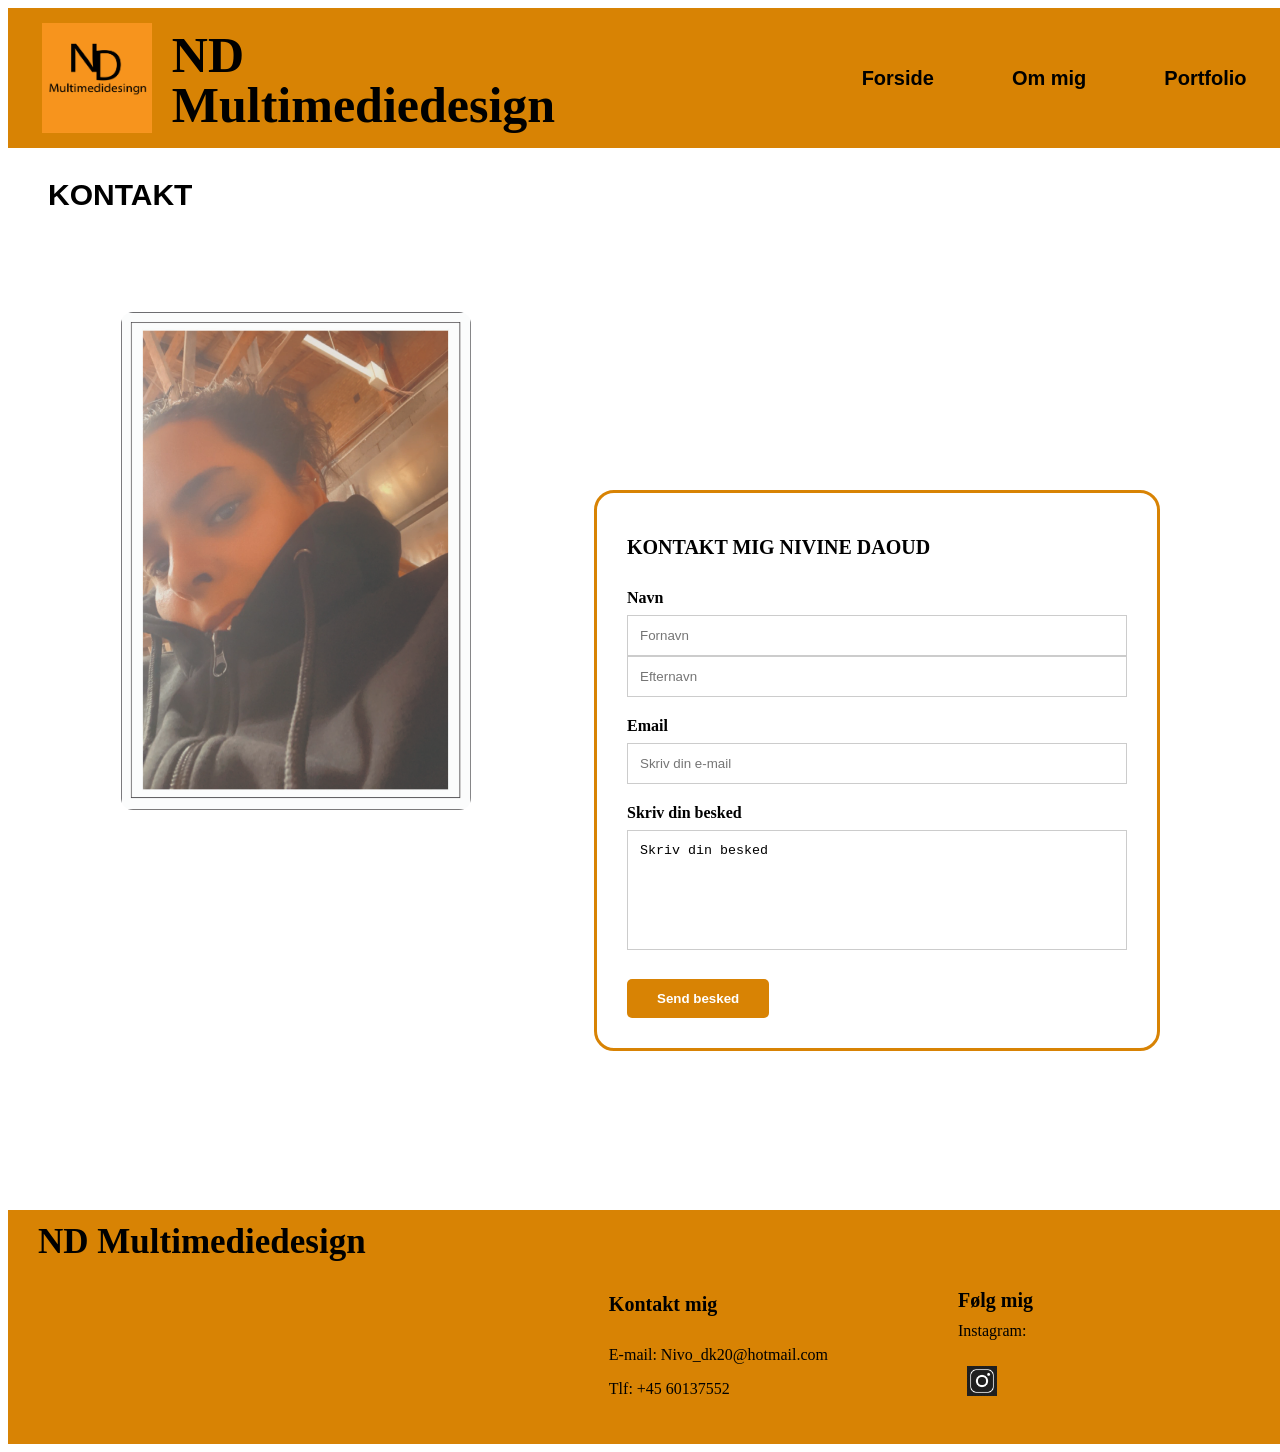
==== commit bb4f819b: "jeg har ligge html 5 <!DOCTYPE html> jeg har også lave om på css" ====
--- a/Kontakt.html
+++ b/Kontakt.html
@@ -1,3 +1,4 @@
+<!DOCTYPE html>
 <html>
 <head>
     <meta charset="UTF-8">
--- a/index.css
+++ b/index.css
@@ -14,7 +14,7 @@
 	height: auto;
 }
 
-.mineoverskrift h1 {
+.mineOverskrift h1 {
 	width: 120px;
 	margin-left: -190px;
 	font-size: 50px;
@@ -79,15 +79,16 @@
 }
 
 .Kontaktmig p {
-	margin-left: 130px;
+	margin-left: 120px;
 	margin-right: 590px;
-	padding-top: 20px;
-}
+	padding-top: 0px;
+}
+
 
 .Følgmig h1 {
 	font-size: 20px;
 	margin-left: 920px;
-	margin-top: -165px;
+	margin-top: -125px;
 }
 
 .Følgmig p {
@@ -407,15 +408,19 @@
 
 .illustratordesign {
 	width: 150px;
-	margin-left: 570px;
+    margin-left: 580px;
+    position: relative;
+    top: -350px;
+	
+	
 }
 
 .billede2 {
-	width: 130px;
+	width: 120px;
 	border-radius: 15px;
 	transition: 0.3s;
 	border: 3px solid rgb(216, 131, 4);
-	margin-top: -490px;
+	margin-top: -900px;
 }
 
 .billede2:hover {
@@ -423,10 +428,10 @@
 }
 
 .illustratordesign p {
-	margin-top: -340px;
+	margin-top: 24px;
 	font-size: 13px;
 	line-height: 1.2;
-	margin-left: 4px;
+	margin-left: -79px;
 	font-family: Helvetica, sans-serif;
 	width: 330px;
 }
@@ -436,7 +441,8 @@
 	border-radius: 15px;
 	transition: 0.3s;
 	border: 3px solid rgb(216, 131, 4);
-	margin-top: -20px;
+	margin-top: 20px;
+	
 }
 
 .tekst1:hover {
@@ -452,7 +458,7 @@
 
 .video-projekt {
 	margin-left: 550px;
-	margin-top: -230px;
+	margin-top: -340px;
 	width: 200px;
 }
 
@@ -682,8 +688,8 @@
 	.tankeboble1,
 	.tankeboble2,
 	.tankeboble3 {
-		width: 100%;
-		max-width: 300px;
+		width: 200px;
+		max-width: 200px;
 		margin: 0 auto;
 	}
 
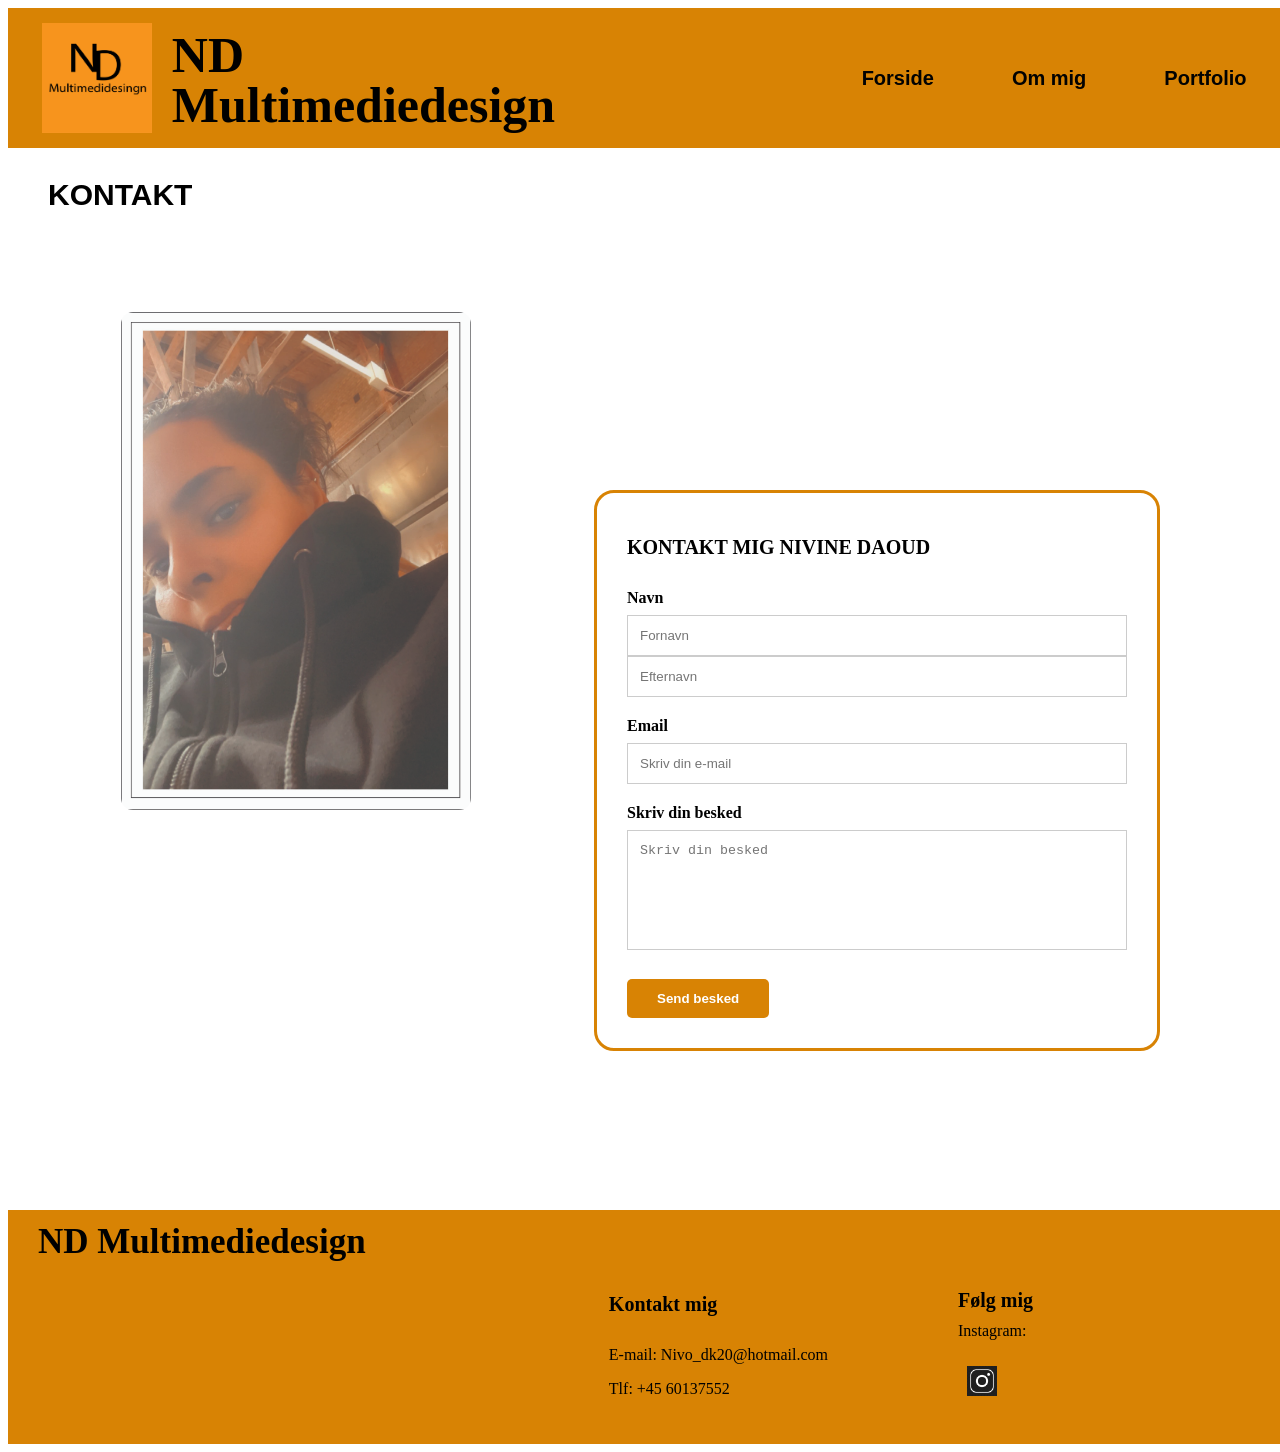
==== commit b373f509: "jeg har tilfør noget på html" ====
--- a/Kontakt.html
+++ b/Kontakt.html
@@ -64,7 +64,7 @@
         <input type="Email" placeholder="Skriv din e-mail">
 
         <label>Skriv din besked</label>
-        <textarea placeholder="">Skriv din besked</textarea>
+      <textarea id="message" name="message" placeholder="Skriv din besked"></textarea>
 
         
         <button type="Send besked">Send besked</button>
--- a/index.css
+++ b/index.css
@@ -48,7 +48,7 @@
 }
 
 .menu a {
-	color: black;
+	color: rgb(2, 2, 2);
 	text-decoration: none;
 	font-size: 20px;
 	font-family: Arial, sans-serif;
@@ -104,43 +104,43 @@
 }
 
 .Tankeboble1 {
-	width: 360px;
+	width: 160px;
 	margin-top: 80px;
-	padding-left: 130px;
+	padding-left: 430px;
 }
 
 .Tankeboble2 {
-	width: 360px;
-	margin-top: -190px;
-	margin-right: 400px;
+	width: 260px;
+	margin-top: 490px;
+	margin-right: -30px;
 }
 
 .Tankeboble3 {
 	width: 360px;
-	margin-top: -360px;
-	margin-left: 490px;
+	margin-top: 460px;
+	margin-left: 390px;
 }
 
 .boble1 p {
 	position: absolute;
 	top: 200px;
-	left: 190px;
-	width: 200px;
+	left: 90px;
+	width: 300px;
 	font-size: 13px;
 }
 
 .boble2 p {
 	position: absolute;
-	top: -80px;
-	left: 50px;
+	top: 180px;
+	left: 90px;
 	width: 230px;
 	font-size: 13px;
 }
 
 .boble3 p {
 	position: absolute;
-	top: -260px;
-	left: 540px;
+	top: 180px;
+	left: 89px;
 	width: 240px;
 	font-size: 13px;
 }
@@ -153,7 +153,7 @@
 	position: absolute;
 	top: 150px;
 	font-size: 16px;
-	margin-left: 180px;
+	margin-left: 80px;
 }
 
 .boble2 {
@@ -162,9 +162,9 @@
 
 .boble2 h5 {
 	position: absolute;
-	top: -120px;
+	top: 140px;
 	font-size: 16px;
-	margin-left: 50px;
+	margin-left: 70px;
 }
 
 .boble3 {
@@ -173,9 +173,9 @@
 
 .boble3 h5 {
 	position: absolute;
-	top: -290px;
+	top: 130px;
 	font-size: 16px;
-	margin-left: 550px;
+	margin-left: 90px;
 }
 
 .textommigselv h1 {
